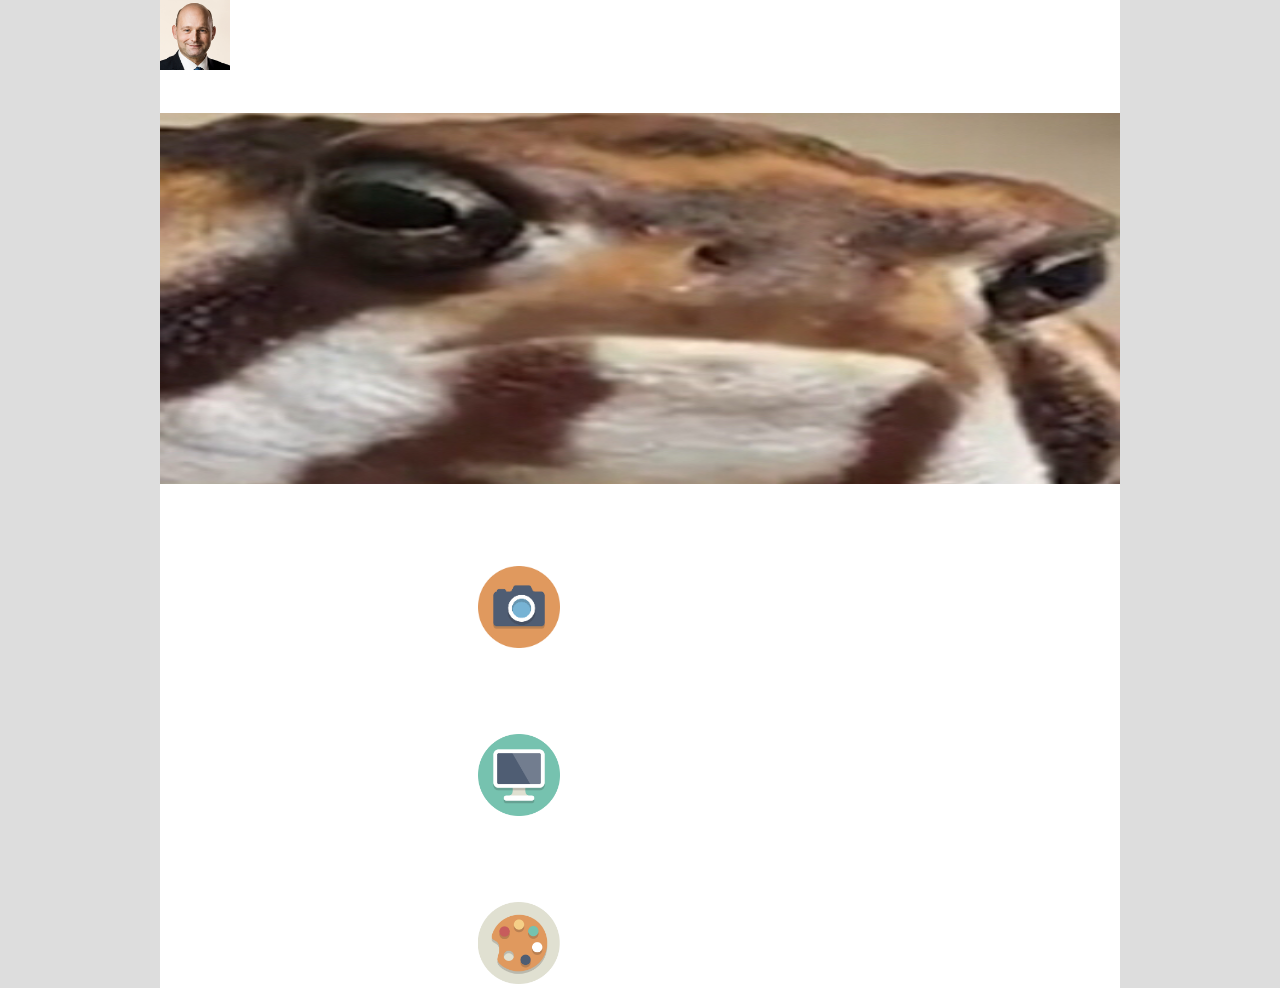
==== src/HTML/index.html @ 4639f6d0 "lmao" ====
<!DOCTYPE html>
<!DOCTYPE html>
<html lang="en">
<head>
    <meta charset="UTF-8">
    <meta http-equiv="X-UA-Compatible" content="IE=edge">
    <meta name="viewport" content="width=device-width, initial-scale=1.0">
    <link rel="stylesheet" href="../scss/stylesheet.css">
    <title>Conspiracy theory</title>
</head>
<body>
    <div class="wrapper">
        <nav>
            <div class="logo"><img src="../img/logo.jpg" alt=""></div>
        </nav>
        <div class="slideshow">
            <div class="slide-content">
                <img class="image" src="../img/image 1.jpg" alt="image 1">
                <img class="image" src="../img/image 2.jpg" alt="image 2">
                <img class="image" src="../img/image 3.PNG" alt="image 3">
                <img class="image" src="../img/image 4.jpg" alt="image 4">
                <img class="image" src="../img/image 5.jpg" alt="image 5">
            </div>
        </div>

        <div class="tilbud">
            <article>
             <img src="../img/cam.png" alt="" class="icon">
             <img src="../img/comp.png" alt="" class="icon">
             <img src="../img/art.png" alt="" class="icon">
            </article>
        </div>
    </div>

    <script src="../js/slideshow.js"></script>
    
</body>
</html>
---- src/scss/stylesheet.css ----
* {
  margin: 0;
  padding: 0;
}

body {
  background-color: #dddddd;
}

.wrapper {
  background-color: white !important;
  margin-right: auto;
  margin-left: auto;
  max-width: 960px;
  background-color: white;
}

.wrapper nav {
  width: 814px;
  height: 70px;
}

.wrapper nav .logo {
  float: left;
  max-width: 138px;
  max-height: 70px;
}

.wrapper nav .logo img {
  max-width: 138px;
  max-height: 70px;
}

.wrapper .slideshow {
  margin-top: 43px;
  width: auto;
  height: 371px;
  position: relative;
}

.wrapper .slideshow .image {
  width: 100%;
  height: 371px;
}

.wrapper .tilbud article {
  padding: 0 157px 0 157px;
}

.wrapper .tilbud img {
  width: 82px;
  height: 82px;
  margin-top: 82px;
  padding: 0 161px 0 161px;
}
/*# sourceMappingURL=stylesheet.css.map */
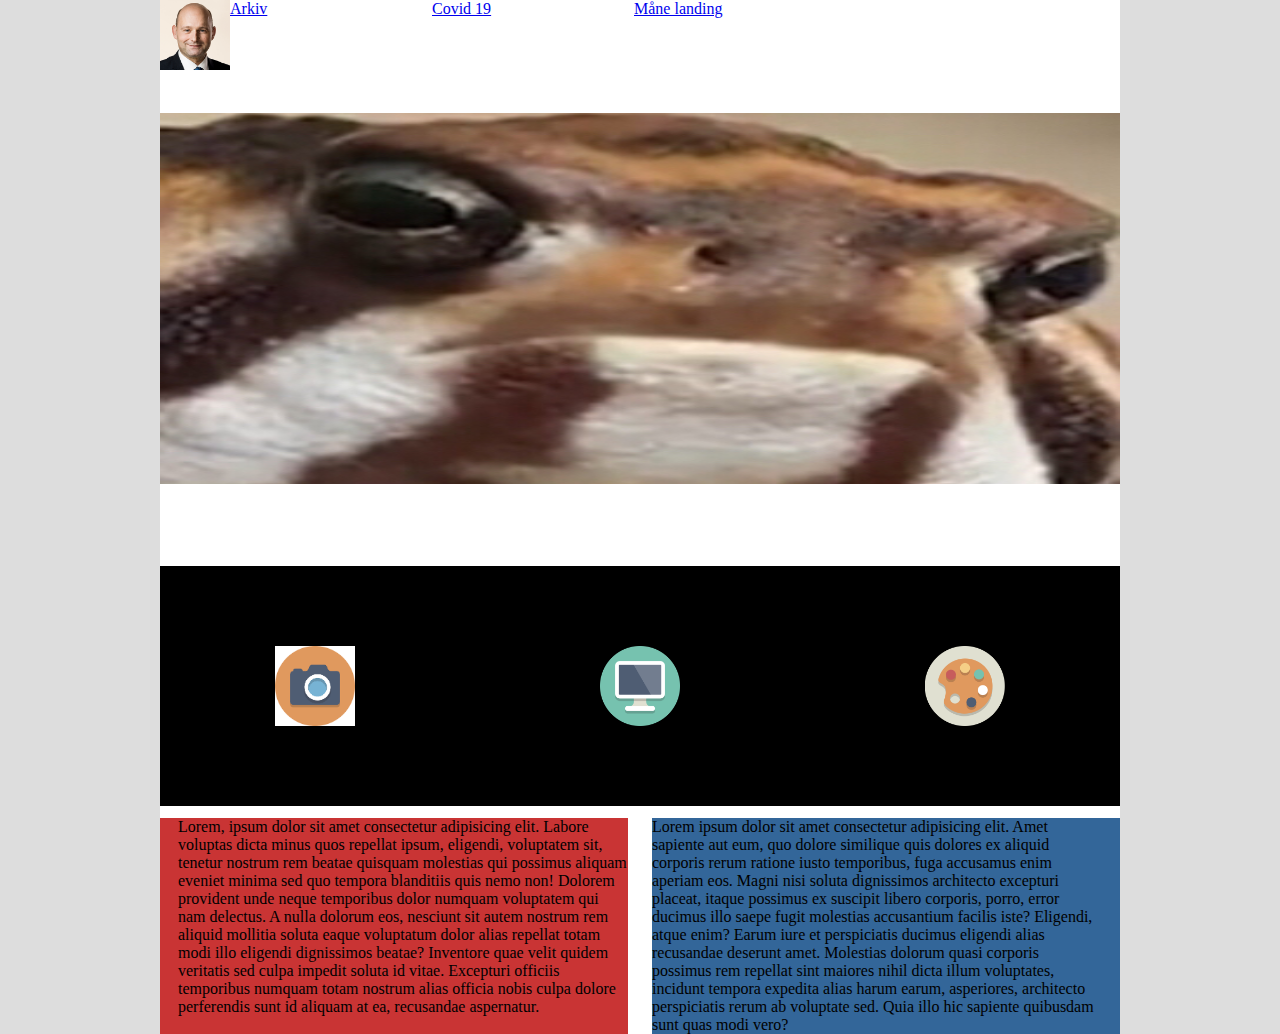
==== commit a888a280: "Added some more sites for the others to work on" ====
--- a/src/HTML/index.html
+++ b/src/HTML/index.html
@@ -6,12 +6,17 @@
     <meta http-equiv="X-UA-Compatible" content="IE=edge">
     <meta name="viewport" content="width=device-width, initial-scale=1.0">
     <link rel="stylesheet" href="../scss/stylesheet.css">
-    <title>Conspiracy theory</title>
+    <title>Government Conspiracy</title>
 </head>
 <body>
     <div class="wrapper">
         <nav>
             <div class="logo"><img src="../img/logo.jpg" alt=""></div>
+            <ul>
+                <a href="./archive.html">Arkiv</a>
+                <a href="./covid19.html">Covid 19</a>
+                <a href="./moon-landing.html">Måne landing</a>
+            </ul>
         </nav>
         <div class="slideshow">
             <div class="slide-content">
@@ -24,11 +29,18 @@
         </div>
 
         <div class="tilbud">
-            <article>
-             <img src="../img/cam.png" alt="" class="icon">
-             <img src="../img/comp.png" alt="" class="icon">
-             <img src="../img/art.png" alt="" class="icon">
-            </article>
+            <img src="../img/cam.png" alt="" class="icon">
+            <img src="../img/comp.png" alt="" class="icon">
+            <img src="../img/art.png" alt="" class="icon">
+        </div>
+
+        <div class="kontak">
+            <div class="redbox">
+                <p>Lorem, ipsum dolor sit amet consectetur adipisicing elit. Labore voluptas dicta minus quos repellat ipsum, eligendi, voluptatem sit, tenetur nostrum rem beatae quisquam molestias qui possimus aliquam eveniet minima sed quo tempora blanditiis quis nemo non! Dolorem provident unde neque temporibus dolor numquam voluptatem qui nam delectus. A nulla dolorum eos, nesciunt sit autem nostrum rem aliquid mollitia soluta eaque voluptatum dolor alias repellat totam modi illo eligendi dignissimos beatae? Inventore quae velit quidem veritatis sed culpa impedit soluta id vitae. Excepturi officiis temporibus numquam totam nostrum alias officia nobis culpa dolore perferendis sunt id aliquam at ea, recusandae aspernatur.</p>
+            </div>
+            <div class="bluebox">
+                <p>Lorem ipsum dolor sit amet consectetur adipisicing elit. Amet sapiente aut eum, quo dolore similique quis dolores ex aliquid corporis rerum ratione iusto temporibus, fuga accusamus enim aperiam eos. Magni nisi soluta dignissimos architecto excepturi placeat, itaque possimus ex suscipit libero corporis, porro, error ducimus illo saepe fugit molestias accusantium facilis iste? Eligendi, atque enim? Earum iure et perspiciatis ducimus eligendi alias recusandae deserunt amet. Molestias dolorum quasi corporis possimus rem repellat sint maiores nihil dicta illum voluptates, incidunt tempora expedita alias harum earum, asperiores, architecto perspiciatis rerum ab voluptate sed. Quia illo hic sapiente quibusdam sunt quas modi vero?</p>
+            </div>
         </div>
     </div>
 
--- a/src/scss/stylesheet.css
+++ b/src/scss/stylesheet.css
@@ -18,6 +18,17 @@
 .wrapper nav {
   width: 814px;
   height: 70px;
+}
+
+.wrapper nav ul {
+  display: -ms-grid;
+  display: grid;
+  -ms-grid-columns: 1fr 1fr 1fr 1fr;
+      grid-template-columns: 1fr 1fr 1fr 1fr;
+  gap: 4rem;
+  -webkit-box-pack: center;
+      -ms-flex-pack: center;
+          justify-content: center;
 }
 
 .wrapper nav .logo {
@@ -43,14 +54,38 @@
   height: 371px;
 }
 
-.wrapper .tilbud article {
-  padding: 0 157px 0 157px;
+.wrapper .tilbud {
+  background-color: black;
+  margin-top: 82px;
+  display: -ms-grid;
+  display: grid;
+  -ms-grid-columns: 1fr 1fr 1fr;
+      grid-template-columns: 1fr 1fr 1fr;
+  gap: 1rem;
+  justify-items: center;
 }
 
 .wrapper .tilbud img {
-  width: 82px;
-  height: 82px;
-  margin-top: 82px;
-  padding: 0 161px 0 161px;
+  padding: 5rem 0 5rem 0;
+  width: 5rem;
+}
+
+.wrapper .kontak {
+  margin-top: 12px;
+  display: -ms-grid;
+  display: grid;
+  -ms-grid-columns: 1fr 1fr;
+      grid-template-columns: 1fr 1fr;
+  gap: 24px;
+}
+
+.wrapper .kontak .redbox {
+  background-color: #c93434;
+  padding: 0 0 0 18px;
+}
+
+.wrapper .kontak .bluebox {
+  background-color: #336699;
+  padding: 0 18px 0 0;
 }
 /*# sourceMappingURL=stylesheet.css.map */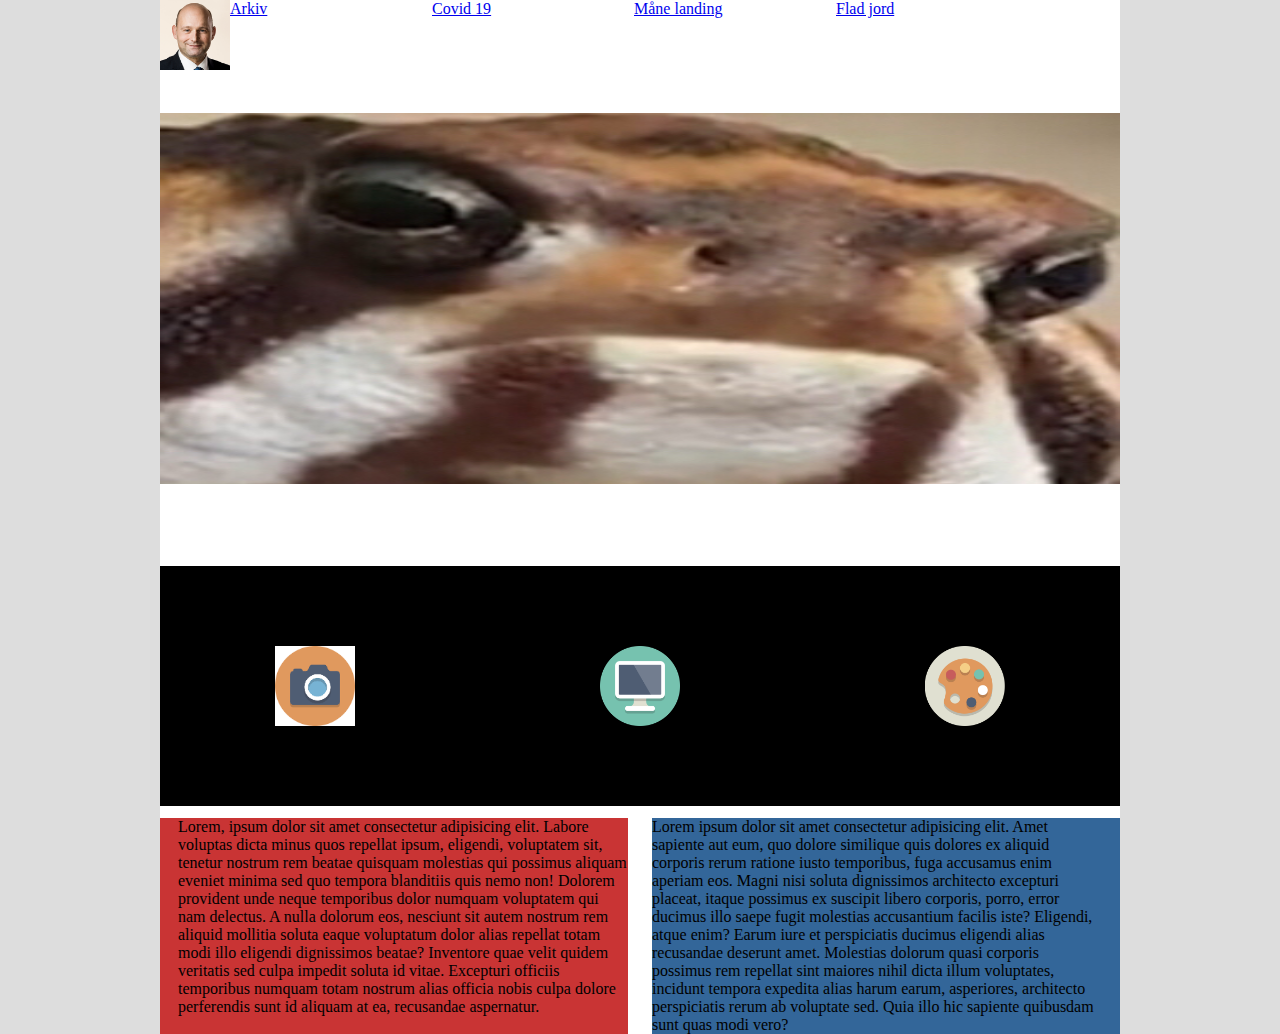
==== commit aeea2372: "lmao" ====
--- a/src/HTML/index.html
+++ b/src/HTML/index.html
@@ -16,6 +16,7 @@
                 <a href="./archive.html">Arkiv</a>
                 <a href="./covid19.html">Covid 19</a>
                 <a href="./moon-landing.html">Måne landing</a>
+                <a href="./flat-earth.html">Flad jord</a>
             </ul>
         </nav>
         <div class="slideshow">
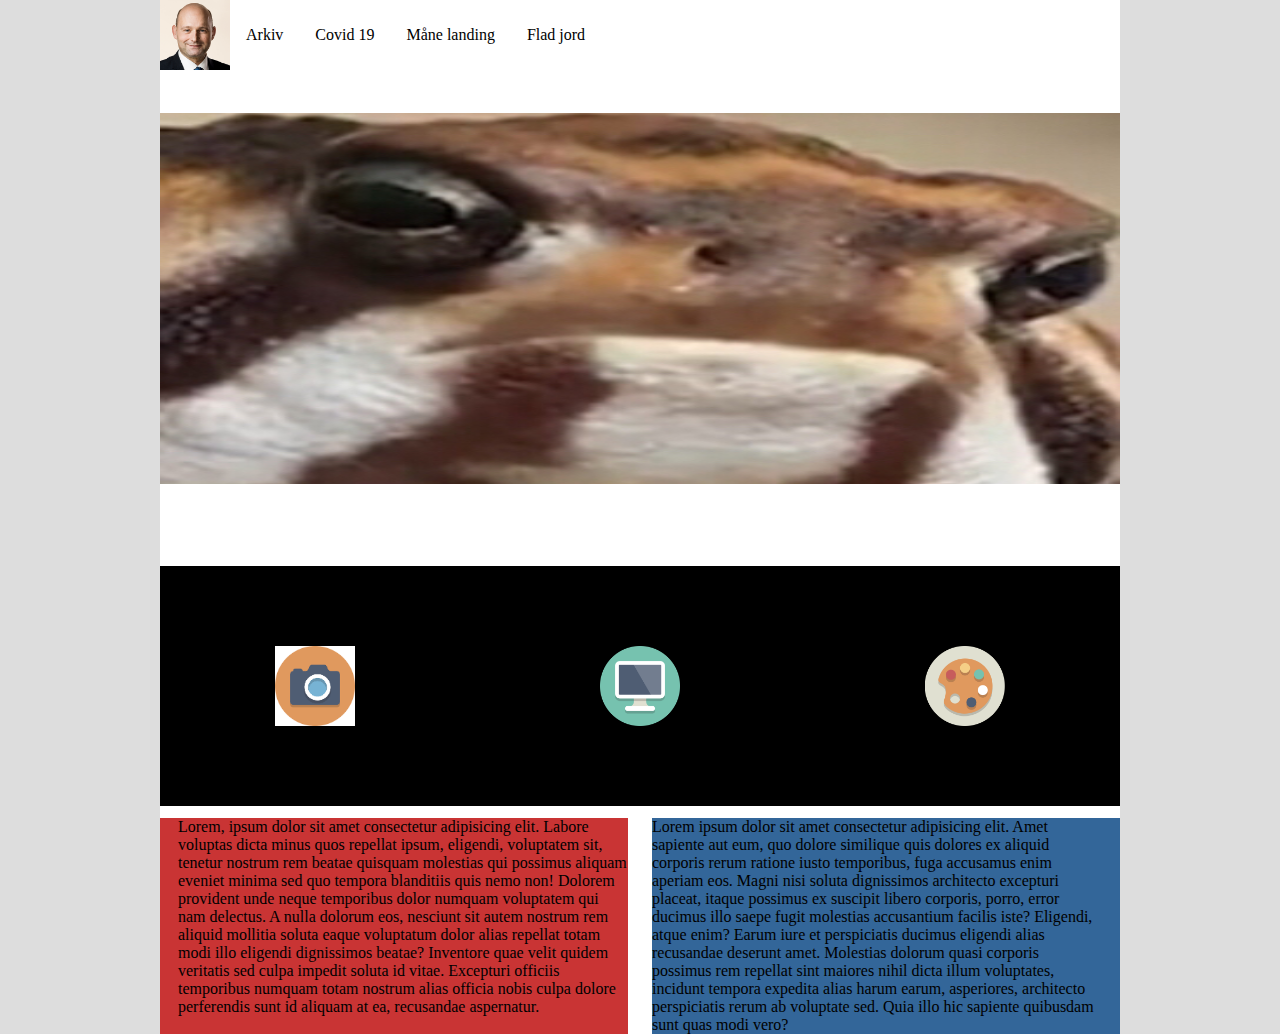
==== commit 1f1ec25f: "Nice" ====
--- a/src/HTML/index.html
+++ b/src/HTML/index.html
@@ -12,11 +12,11 @@
     <div class="wrapper">
         <nav>
             <div class="logo"><img src="../img/logo.jpg" alt=""></div>
-            <ul>
-                <a href="./archive.html">Arkiv</a>
-                <a href="./covid19.html">Covid 19</a>
-                <a href="./moon-landing.html">Måne landing</a>
-                <a href="./flat-earth.html">Flad jord</a>
+            <li>
+                <li><a href="./archive.html">Arkiv</a></li>
+                <li><a href="./covid19.html">Covid 19</a></li>
+                <li><a href="./moon-landing.html">Måne landing</a></li>
+                <li><a href="./flat-earth.html">Flad jord</a></li>
             </ul>
         </nav>
         <div class="slideshow">
--- a/src/scss/stylesheet.css
+++ b/src/scss/stylesheet.css
@@ -18,17 +18,40 @@
 .wrapper nav {
   width: 814px;
   height: 70px;
+  /* Change the link color to #111 (black) on hover */
+  /*li a:hover {
+            background-color: #111;
+          }*/
+  /*li {
+            display: inline;
+            float: left;
+
+            a {
+                display: block;
+                padding: 14px 16px                
+            }
+        }*/
 }
 
 .wrapper nav ul {
-  display: -ms-grid;
-  display: grid;
-  -ms-grid-columns: 1fr 1fr 1fr 1fr;
-      grid-template-columns: 1fr 1fr 1fr 1fr;
-  gap: 4rem;
-  -webkit-box-pack: center;
-      -ms-flex-pack: center;
-          justify-content: center;
+  list-style-type: none;
+  margin: 0;
+  padding: 0;
+  overflow: hidden;
+  background-color: black;
+}
+
+.wrapper nav li {
+  list-style-type: none;
+  float: left;
+}
+
+.wrapper nav li a {
+  display: block;
+  color: black;
+  text-align: center;
+  padding: 26px 16px;
+  text-decoration: none;
 }
 
 .wrapper nav .logo {
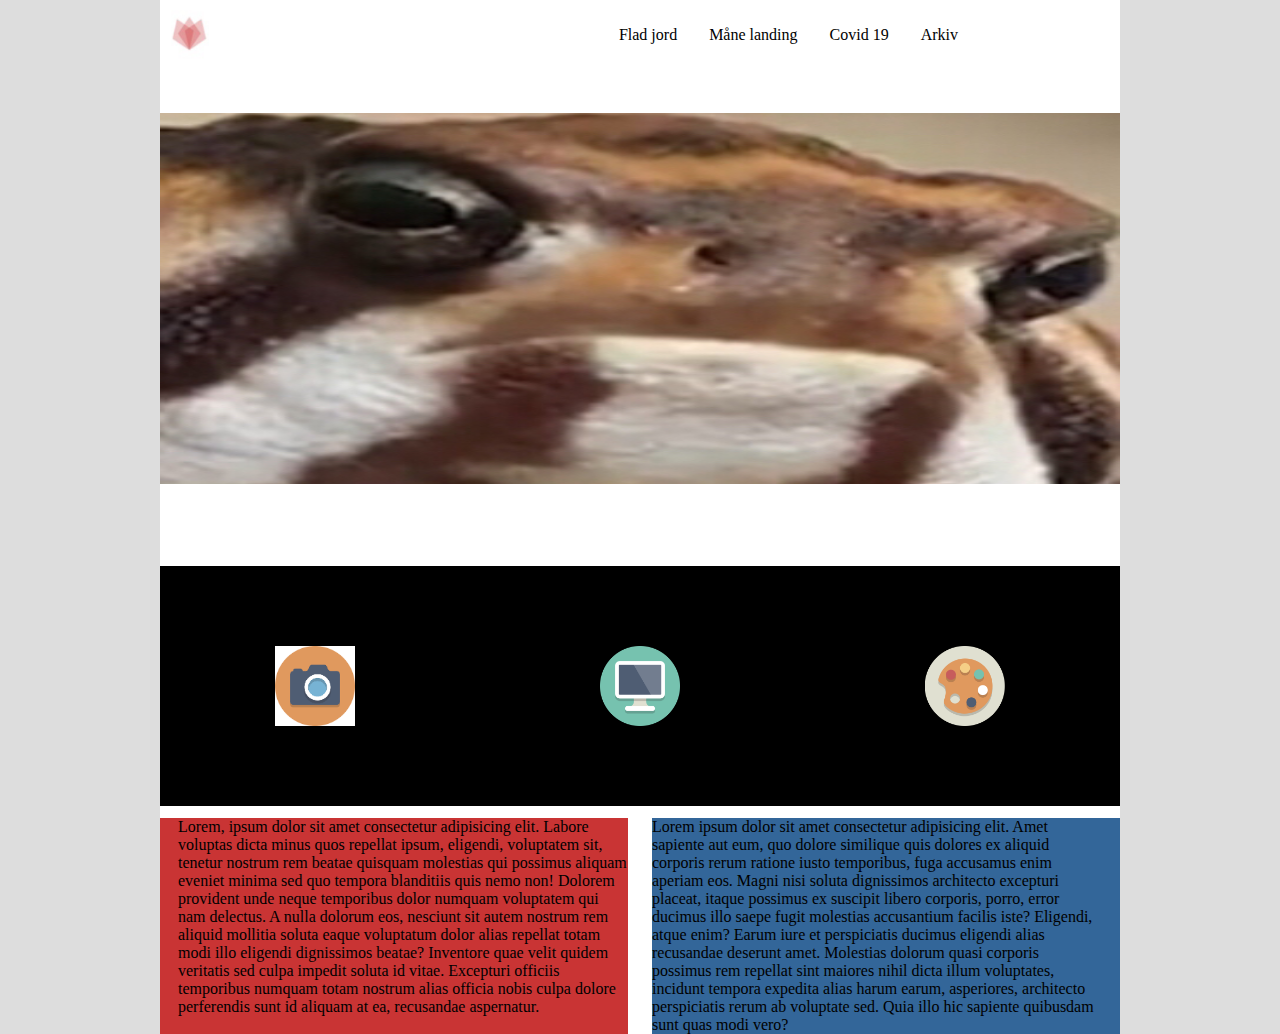
==== commit f38e553a: "Jep" ====
--- a/src/HTML/index.html
+++ b/src/HTML/index.html
@@ -11,8 +11,9 @@
 <body>
     <div class="wrapper">
         <nav>
-            <div class="logo"><img src="../img/logo.jpg" alt=""></div>
-            <li>
+            <div class="logo"><img src="../img/logobutbetter.png" alt=""></div>
+           
+            <ul>
                 <li><a href="./archive.html">Arkiv</a></li>
                 <li><a href="./covid19.html">Covid 19</a></li>
                 <li><a href="./moon-landing.html">Måne landing</a></li>
--- a/src/scss/stylesheet.css
+++ b/src/scss/stylesheet.css
@@ -38,12 +38,12 @@
   margin: 0;
   padding: 0;
   overflow: hidden;
-  background-color: black;
+  background-color: white;
 }
 
 .wrapper nav li {
   list-style-type: none;
-  float: left;
+  float: right;
 }
 
 .wrapper nav li a {
@@ -58,11 +58,13 @@
   float: left;
   max-width: 138px;
   max-height: 70px;
+  margin-top: .6rem;
+  margin-left: .7rem;
 }
 
 .wrapper nav .logo img {
   max-width: 138px;
-  max-height: 70px;
+  max-height: 50px;
 }
 
 .wrapper .slideshow {
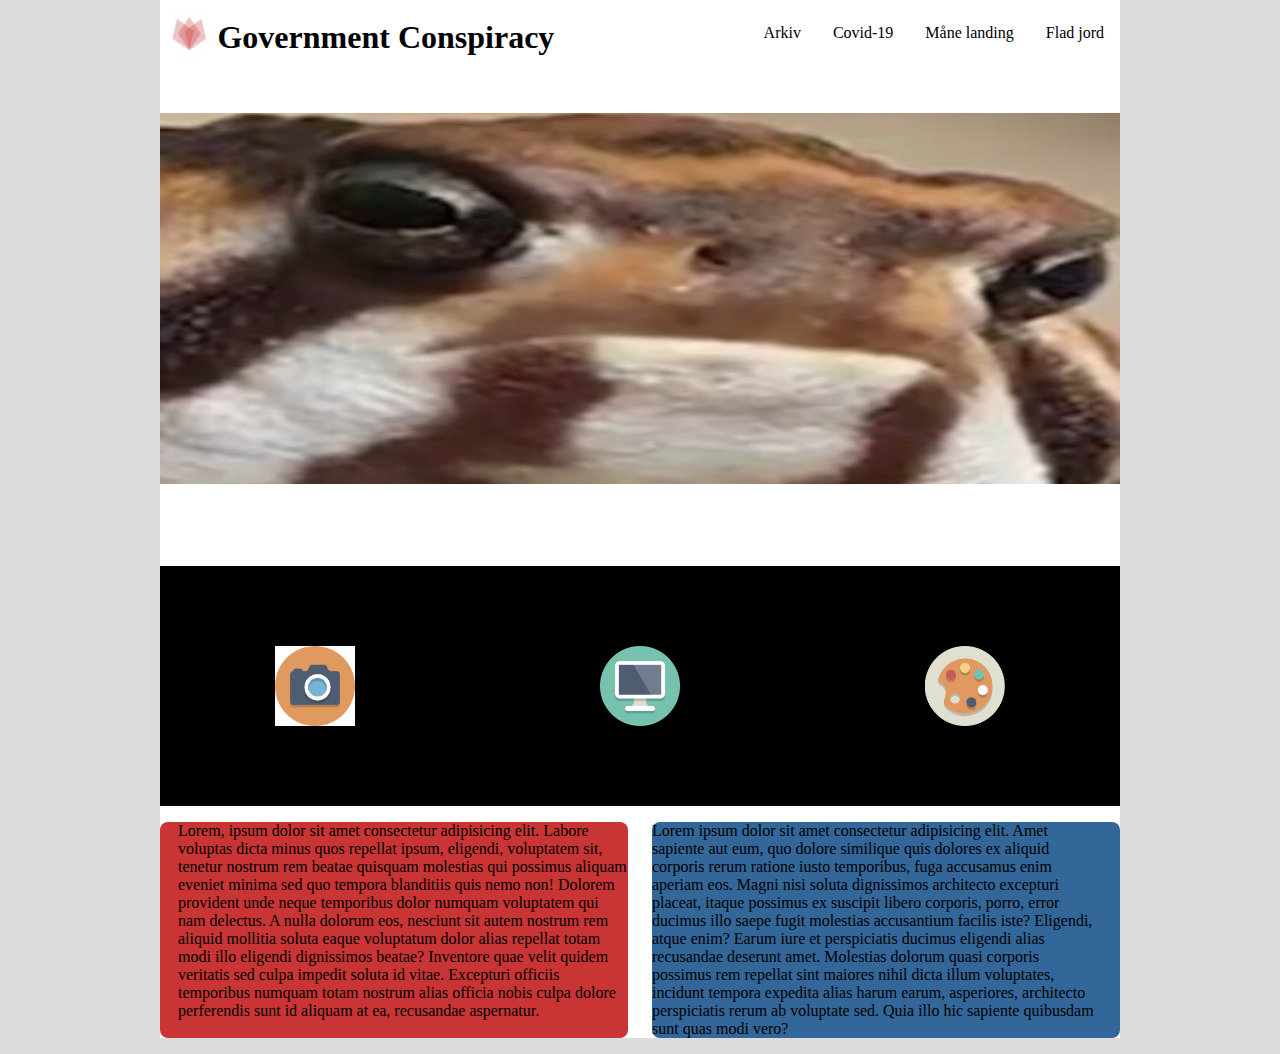
==== commit e9755f87: "Added some css" ====
--- a/src/HTML/index.html
+++ b/src/HTML/index.html
@@ -12,12 +12,12 @@
     <div class="wrapper">
         <nav>
             <div class="logo"><img src="../img/logobutbetter.png" alt=""></div>
-           
+            <div class="navn"><h1>Government Conspiracy</h1></div>
             <ul>
+                <li><a href="./flat-earth.html">Flad jord</a></li>
+                <li><a href="./moon-landing.html">Måne landing</a></li>
+                <li><a href="./covid19.html">Covid-19</a></li>
                 <li><a href="./archive.html">Arkiv</a></li>
-                <li><a href="./covid19.html">Covid 19</a></li>
-                <li><a href="./moon-landing.html">Måne landing</a></li>
-                <li><a href="./flat-earth.html">Flad jord</a></li>
             </ul>
         </nav>
         <div class="slideshow">
--- a/src/scss/stylesheet.css
+++ b/src/scss/stylesheet.css
@@ -16,7 +16,8 @@
 }
 
 .wrapper nav {
-  width: 814px;
+  /*width: 744px + 70px;*/
+  width: auto;
   height: 70px;
   /* Change the link color to #111 (black) on hover */
   /*li a:hover {
@@ -33,10 +34,17 @@
         }*/
 }
 
+.wrapper nav .navn {
+  float: left;
+  margin-top: 1.2rem;
+  padding-left: .5rem;
+}
+
 .wrapper nav ul {
   list-style-type: none;
-  margin: 0;
+  margin-left: 0;
   padding: 0;
+  padding-top: 0.5rem;
   overflow: hidden;
   background-color: white;
 }
@@ -50,7 +58,8 @@
   display: block;
   color: black;
   text-align: center;
-  padding: 26px 16px;
+  /*padding: 14px + 15px - 3px 16px;*/
+  padding: 1rem;
   text-decoration: none;
 }
 
@@ -96,7 +105,8 @@
 }
 
 .wrapper .kontak {
-  margin-top: 12px;
+  margin-top: 1rem;
+  margin-bottom: 1rem;
   display: -ms-grid;
   display: grid;
   -ms-grid-columns: 1fr 1fr;
@@ -106,11 +116,13 @@
 
 .wrapper .kontak .redbox {
   background-color: #c93434;
+  border-radius: 8px;
   padding: 0 0 0 18px;
 }
 
 .wrapper .kontak .bluebox {
   background-color: #336699;
+  border-radius: 8px;
   padding: 0 18px 0 0;
 }
 /*# sourceMappingURL=stylesheet.css.map */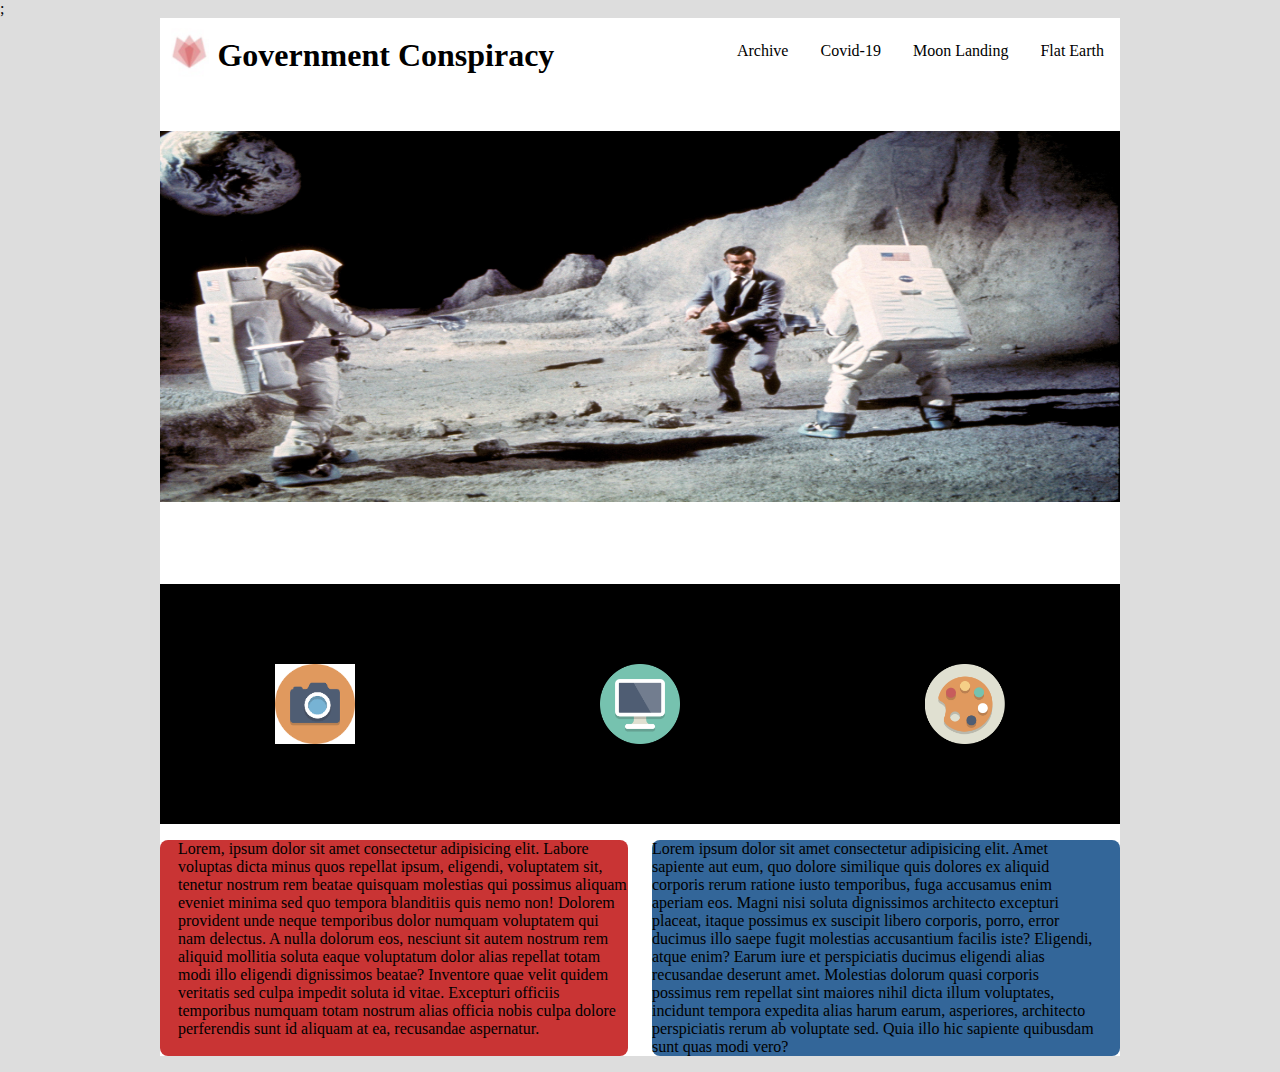
==== commit dd8870a4: "Added some stuff" ====
--- a/src/HTML/index.html
+++ b/src/HTML/index.html
@@ -6,27 +6,30 @@
     <meta http-equiv="X-UA-Compatible" content="IE=edge">
     <meta name="viewport" content="width=device-width, initial-scale=1.0">
     <link rel="stylesheet" href="../scss/stylesheet.css">
+    <link rel="preconnect" href="https://fonts.googleapis.com">;
+    <link rel="preconnect" href="https://fonts.gstatic.com"; crossorigin>
+    <link href="https://fonts.googleapis.com/css2?family=Varela+Round&display=swap"; rel="stylesheet">
     <title>Government Conspiracy</title>
 </head>
 <body>
     <div class="wrapper">
         <nav>
             <div class="logo"><img src="../img/logobutbetter.png" alt=""></div>
-            <div class="navn"><h1>Government Conspiracy</h1></div>
+            <div class="navn">
+                <h1 class="titel">Government Conspiracy</h1></div>
             <ul>
-                <li><a href="./flat-earth.html">Flad jord</a></li>
-                <li><a href="./moon-landing.html">Måne landing</a></li>
+                <li><a href="./flat-earth.html">Flat Earth</a></li>
+                <li><a href="./moon-landing.html">Moon Landing</a></li>
                 <li><a href="./covid19.html">Covid-19</a></li>
-                <li><a href="./archive.html">Arkiv</a></li>
+                <li><a href="./archive.html">Archive</a></li>
             </ul>
         </nav>
         <div class="slideshow">
             <div class="slide-content">
-                <img class="image" src="../img/image 1.jpg" alt="image 1">
-                <img class="image" src="../img/image 2.jpg" alt="image 2">
-                <img class="image" src="../img/image 3.PNG" alt="image 3">
-                <img class="image" src="../img/image 4.jpg" alt="image 4">
-                <img class="image" src="../img/image 5.jpg" alt="image 5">
+                <img class="image" src="../img/con_-_Moonlanding.jpeg" alt="image 1">
+                <img class="image" src="../img/flat-earth.jpg" alt="image 2">
+                <img class="image" src="../img/covid.jpg" alt="image 3">
+                <img class="image" src="../img/5g.jpg" alt="image 4">
             </div>
         </div>
 
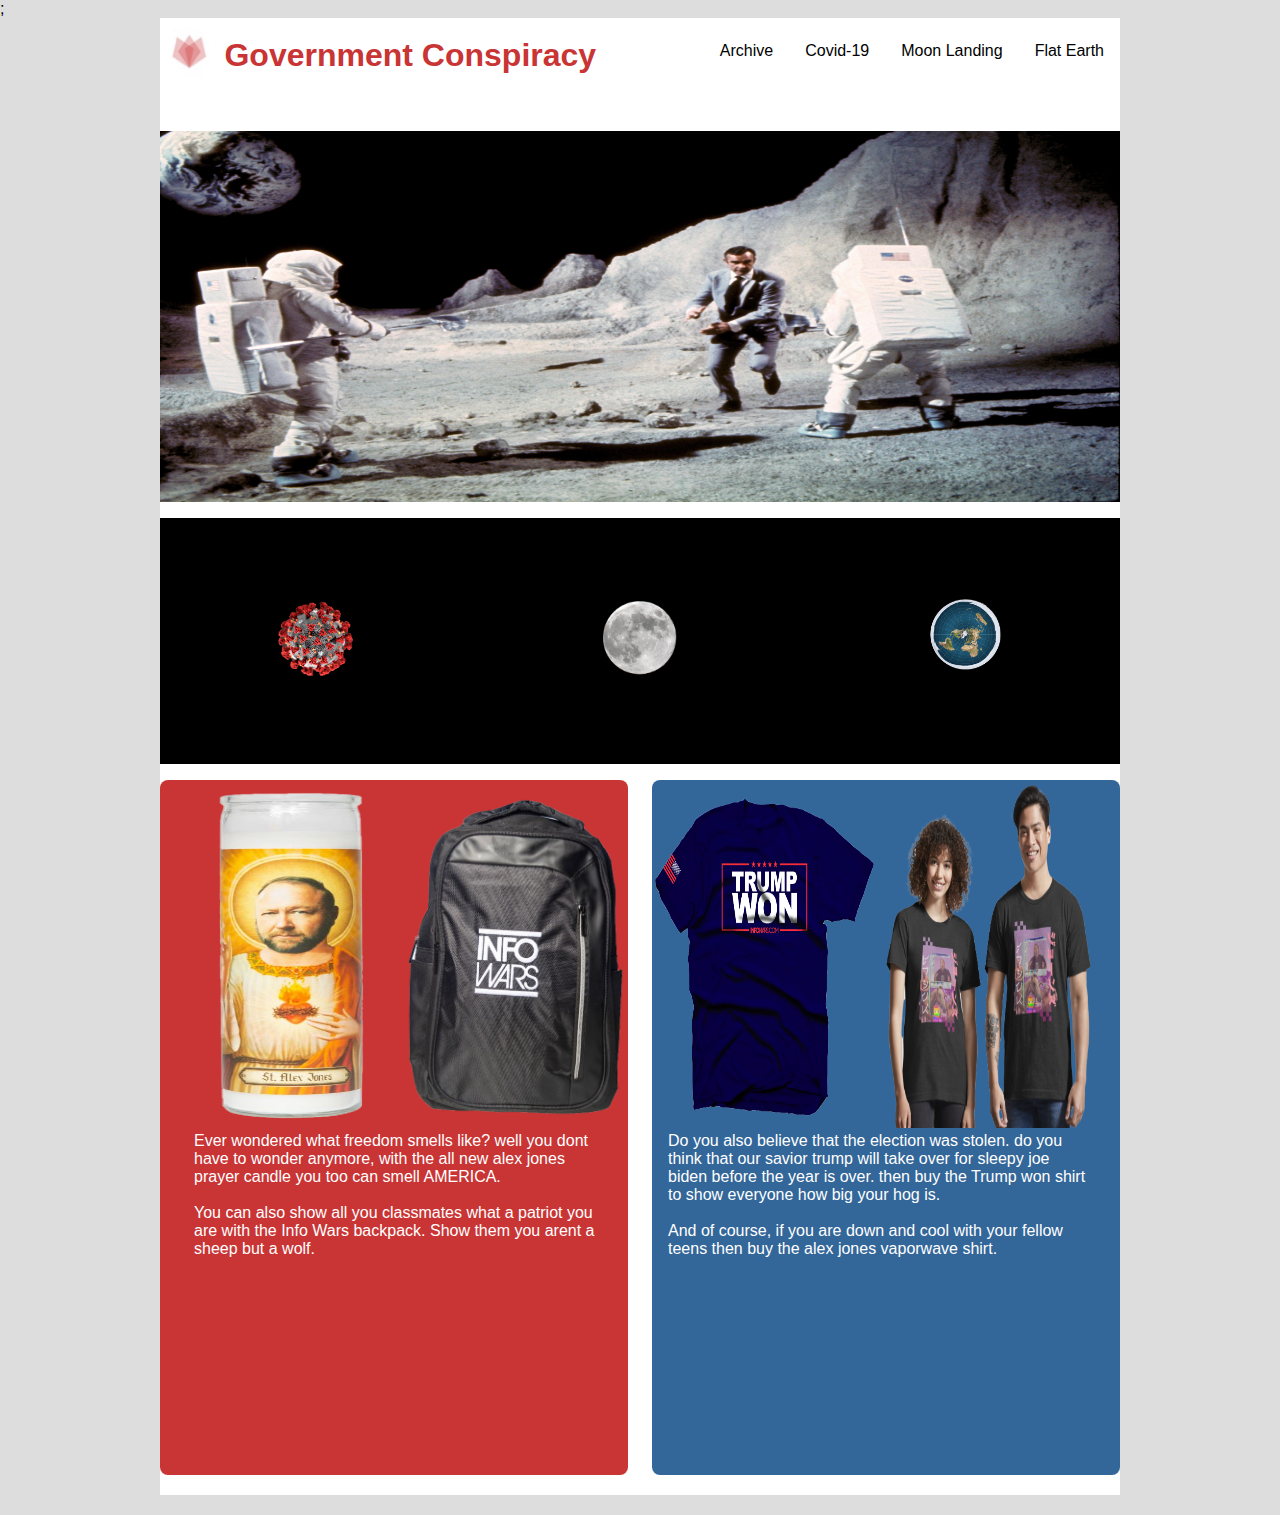
==== commit bbccefcd: "Did some stuff" ====
--- a/src/HTML/index.html
+++ b/src/HTML/index.html
@@ -34,17 +34,27 @@
         </div>
 
         <div class="tilbud">
-            <img src="../img/cam.png" alt="" class="icon">
-            <img src="../img/comp.png" alt="" class="icon">
-            <img src="../img/art.png" alt="" class="icon">
+            <a href="./covid19.html"><img src="../img/COVID19 statusrapport 15 epidemiuge-1.jpg.png" alt="" class="icon"></a>
+            <a href="./moon-landing.html"><img src="../img/måne.jpg-1.png" alt="" class="icon"></a>
+            <a href="./flat-earth.html"><img src="../img/jord.jpg.png" alt="" class="icon"></a>
         </div>
 
         <div class="kontak">
             <div class="redbox">
-                <p>Lorem, ipsum dolor sit amet consectetur adipisicing elit. Labore voluptas dicta minus quos repellat ipsum, eligendi, voluptatem sit, tenetur nostrum rem beatae quisquam molestias qui possimus aliquam eveniet minima sed quo tempora blanditiis quis nemo non! Dolorem provident unde neque temporibus dolor numquam voluptatem qui nam delectus. A nulla dolorum eos, nesciunt sit autem nostrum rem aliquid mollitia soluta eaque voluptatum dolor alias repellat totam modi illo eligendi dignissimos beatae? Inventore quae velit quidem veritatis sed culpa impedit soluta id vitae. Excepturi officiis temporibus numquam totam nostrum alias officia nobis culpa dolore perferendis sunt id aliquam at ea, recusandae aspernatur.</p>
+                <img src="../img/alexjonesdaddycandle.png" alt="" style="height: 50%;">
+                <img src="../img/infowarsbackpack.png" alt="" style="float: right; height: 50%;">
+                <p>
+                    Ever wondered what freedom smells like? well you dont have to wonder anymore, with the all new alex jones prayer candle you too can smell AMERICA. <br> <br>
+                    You can also show all you classmates what a patriot you are with the Info Wars backpack. Show them you arent a sheep but a wolf.
+                </p>
             </div>
             <div class="bluebox">
-                <p>Lorem ipsum dolor sit amet consectetur adipisicing elit. Amet sapiente aut eum, quo dolore similique quis dolores ex aliquid corporis rerum ratione iusto temporibus, fuga accusamus enim aperiam eos. Magni nisi soluta dignissimos architecto excepturi placeat, itaque possimus ex suscipit libero corporis, porro, error ducimus illo saepe fugit molestias accusantium facilis iste? Eligendi, atque enim? Earum iure et perspiciatis ducimus eligendi alias recusandae deserunt amet. Molestias dolorum quasi corporis possimus rem repellat sint maiores nihil dicta illum voluptates, incidunt tempora expedita alias harum earum, asperiores, architecto perspiciatis rerum ab voluptate sed. Quia illo hic sapiente quibusdam sunt quas modi vero?</p>
+                <img src="../img/trumpwon-blue.png" alt="" style="height: 50%;">
+                <img src="../img/alexbby.png" alt="" style="float: right; height: 50%;">
+                <p>
+                    Do you also believe that the election was stolen. do you think that our savior trump will take over for sleepy joe biden before the year is over. then buy the Trump won shirt to show everyone how big your hog is. <br> <br>
+                    And of course, if you are down and cool with your fellow teens then buy the alex jones vaporwave shirt. 
+                </p>
             </div>
         </div>
     </div>
--- a/src/scss/stylesheet.css
+++ b/src/scss/stylesheet.css
@@ -1,6 +1,7 @@
 * {
   margin: 0;
   padding: 0;
+  font-family: 'Valera Round', sans-serif;
 }
 
 body {
@@ -12,32 +13,21 @@
   margin-right: auto;
   margin-left: auto;
   max-width: 960px;
-  background-color: white;
 }
 
 .wrapper nav {
-  /*width: 744px + 70px;*/
   width: auto;
   height: 70px;
-  /* Change the link color to #111 (black) on hover */
-  /*li a:hover {
-            background-color: #111;
-          }*/
-  /*li {
-            display: inline;
-            float: left;
-
-            a {
-                display: block;
-                padding: 14px 16px                
-            }
-        }*/
 }
 
 .wrapper nav .navn {
   float: left;
   margin-top: 1.2rem;
-  padding-left: .5rem;
+}
+
+.wrapper nav .titel a {
+  text-decoration: none;
+  color: #c93434;
 }
 
 .wrapper nav ul {
@@ -58,7 +48,6 @@
   display: block;
   color: black;
   text-align: center;
-  /*padding: 14px + 15px - 3px 16px;*/
   padding: 1rem;
   text-decoration: none;
 }
@@ -76,21 +65,32 @@
   max-height: 50px;
 }
 
-.wrapper .slideshow {
+.wrapper {
+  padding-bottom: 20px;
+  margin-bottom: 20px;
+}
+
+.titel {
+  -webkit-transform: translate(15px);
+          transform: translate(15px);
+  color: #c93434;
+}
+
+.slideshow {
   margin-top: 43px;
   width: auto;
   height: 371px;
   position: relative;
 }
 
-.wrapper .slideshow .image {
+.slideshow .image {
   width: 100%;
   height: 371px;
 }
 
-.wrapper .tilbud {
+.tilbud {
   background-color: black;
-  margin-top: 82px;
+  margin-top: 1rem;
   display: -ms-grid;
   display: grid;
   -ms-grid-columns: 1fr 1fr 1fr;
@@ -99,14 +99,13 @@
   justify-items: center;
 }
 
-.wrapper .tilbud img {
+.tilbud img {
   padding: 5rem 0 5rem 0;
   width: 5rem;
 }
 
-.wrapper .kontak {
+.kontak {
   margin-top: 1rem;
-  margin-bottom: 1rem;
   display: -ms-grid;
   display: grid;
   -ms-grid-columns: 1fr 1fr;
@@ -114,13 +113,22 @@
   gap: 24px;
 }
 
-.wrapper .kontak .redbox {
+.kontak img {
+  width: 50%;
+}
+
+.kontak p {
+  padding-inline: 16px;
+  color: white;
+}
+
+.kontak .redbox {
   background-color: #c93434;
   border-radius: 8px;
   padding: 0 0 0 18px;
 }
 
-.wrapper .kontak .bluebox {
+.kontak .bluebox {
   background-color: #336699;
   border-radius: 8px;
   padding: 0 18px 0 0;
